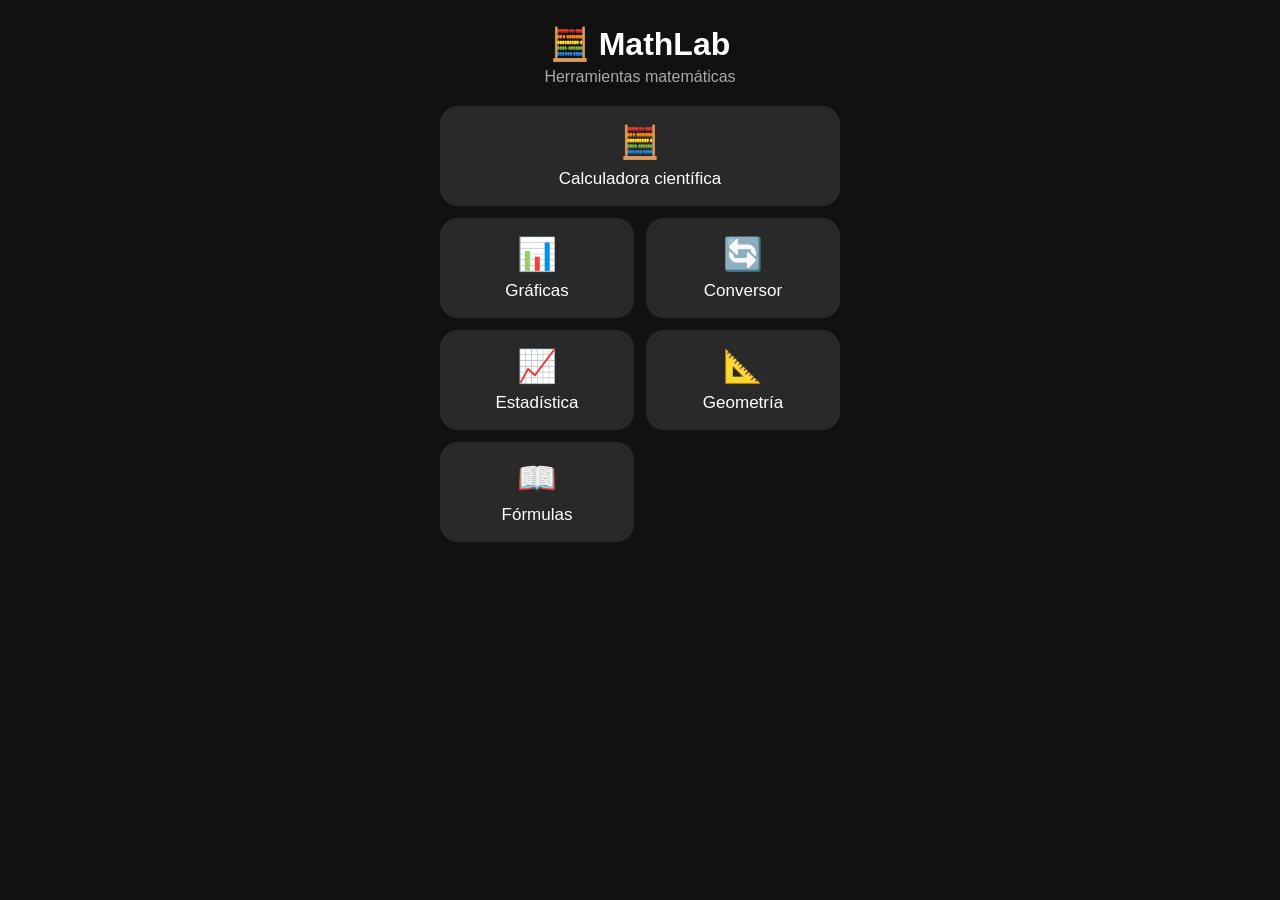
==== index.html @ b101a39a "Rename indexV2.html to index.html" ====
<!DOCTYPE html>
<html lang="es">
<head>
<meta charset="UTF-8">
<meta name="viewport" content="width=device-width, initial-scale=1.0">

<title>MathLab</title>

<style>

* {
    box-sizing: border-box;
}

body {
    margin: 0;
    background: #111;
    color: white;
    font-family: Arial, sans-serif;
    min-height: 100vh;
}

.app {
    width: 100%;
    max-width: 430px;
    margin: auto;
    padding: 15px;
}

h1 {
    text-align: center;
    margin: 10px 0 5px;
}

.subtitulo {
    text-align: center;
    color: #aaa;
    margin-bottom: 20px;
}

.menu {
    display: grid;
    grid-template-columns: repeat(2, 1fr);
    gap: 12px;
}

.menu button {
    min-height: 100px;
    border: none;
    border-radius: 18px;
    background: #292929;
    color: white;
    font-size: 17px;
    cursor: pointer;
}

.menu button:active {
    transform: scale(.97);
}

.menu .grande {
    grid-column: span 2;
}

.icono {
    display: block;
    font-size: 32px;
    margin-bottom: 8px;
}

.seccion {
    display: none;
}

.seccion.activa {
    display: block;
}

.boton-volver {
    width: 100%;
    margin-bottom: 12px;
    padding: 13px;
    border: none;
    border-radius: 12px;
    background: #292929;
    color: white;
    font-size: 16px;
}

.pantalla {
    background: #1c1c1c;
    border-radius: 15px;
    padding: 15px;
    margin-bottom: 10px;
    min-height: 110px;

    display: flex;
    flex-direction: column;
    justify-content: flex-end;

    overflow: hidden;
}

.operacion {
    color: #aaa;
    font-size: 18px;
    min-height: 25px;
    text-align: right;
    word-wrap: break-word;
}

.resultado {
    font-size: 32px;
    text-align: right;
    margin-top: 8px;
    word-wrap: break-word;
}

.modo {
    display: flex;
    gap: 8px;
    margin-bottom: 10px;
}

.modo button {
    flex: 1;
}

.botones {
    display: grid;
    grid-template-columns: repeat(4, 1fr);
    gap: 8px;
    margin-bottom: 10px;
}

button {
    border: none;
    border-radius: 12px;
    padding: 17px 5px;
    font-size: 17px;
    background: #292929;
    color: white;
    cursor: pointer;
}

button:active {
    transform: scale(.96);
}

.funcion {
    background: #383838;
}

.operador {
    background: #454545;
}

.igual {
    background: #555;
}

.limpiar {
    background: #713737;
}

.historial {
    margin-top: 15px;
    background: #1c1c1c;
    border-radius: 12px;
    padding: 12px;
}

.historial h2 {
    font-size: 17px;
    margin: 0 0 8px;
}

.item-historial {
    padding: 6px 0;
    border-bottom: 1px solid #333;
    font-size: 14px;
    color: #bbb;
}

.proximamente {
    text-align: center;
    background: #1c1c1c;
    border-radius: 18px;
    padding: 40px 20px;
}

.proximamente .icono {
    font-size: 50px;
}

.proximamente p {
    color: #aaa;
}

.grafica-panel {
    background: #1c1c1c;
    padding: 15px;
    border-radius: 15px;
    margin-bottom: 15px;
}

.grafica-panel label {
    display: block;
    margin-bottom: 8px;
}

.grafica-panel input {
    width: 100%;
    padding: 12px;
    border: none;
    border-radius: 10px;
    background: #292929;
    color: white;
    font-size: 16px;
    margin-bottom: 10px;
}

.grafica-panel button {
    width: 100%;
}

#canvasGrafica {
    width: 100%;
    background: white;
    border-radius: 15px;
    .grafica-contenedor {
    width: 100%;
    overflow: hidden;
    border-radius: 15px;
    background: white;
    touch-action: none;
}

#canvasGrafica {
    display: block;
    width: 100%;
    height: auto;
}

.controles-grafica {
    display: grid;
    grid-template-columns: repeat(3, 1fr);
    gap: 8px;
    margin-top: 10px;
}

.controles-grafica button {
    padding: 12px 5px;
}
}

</style>
</head>


<body>

<div class="app">


<!-- =========================
     MENU PRINCIPAL
========================= -->

<div id="inicio" class="seccion activa">

    <h1>🧮 MathLab</h1>

    <div class="subtitulo">
        Herramientas matemáticas
    </div>

    <div class="menu">

        <button class="grande"
                onclick="mostrarSeccion('calculadora')">

            <span class="icono">🧮</span>

            Calculadora científica

        </button>


        <button onclick="mostrarSeccion('graficas')">

            <span class="icono">📊</span>

            Gráficas

        </button>


        <button onclick="mostrarSeccion('conversor')">

            <span class="icono">🔄</span>

            Conversor

        </button>


        <button onclick="mostrarSeccion('estadistica')">

            <span class="icono">📈</span>

            Estadística

        </button>


        <button onclick="mostrarSeccion('geometria')">

            <span class="icono">📐</span>

            Geometría

        </button>


        <button onclick="mostrarSeccion('formulas')">

            <span class="icono">📖</span>

            Fórmulas

        </button>

    </div>

</div>



<!-- =========================
     CALCULADORA
========================= -->

<div id="calculadora" class="seccion">

    <button class="boton-volver"
            onclick="mostrarSeccion('inicio')">

        ← Volver al menú

    </button>


    <h1>🧮 Calculadora científica</h1>


    <div class="pantalla">

        <div class="operacion" id="operacion"></div>

        <div class="resultado" id="resultado">
            0
        </div>

    </div>


    <div class="modo">

        <button onclick="cambiarModo()" id="modoBtn">
            DEG
        </button>

        <button onclick="borrarTodo()" class="limpiar">
            AC
        </button>

    </div>


    <!-- MEMORIA -->

    <div class="botones">

        <button class="funcion"
                onclick="memoriaSumar()">
            M+
        </button>

        <button class="funcion"
                onclick="memoriaRestar()">
            M−
        </button>

        <button class="funcion"
                onclick="memoriaRecuperar()">
            MR
        </button>

        <button class="funcion"
                onclick="memoriaBorrar()">
            MC
        </button>

    </div>


    <!-- FUNCIONES -->

    <div class="botones">

        <button class="funcion"
                onclick="agregarFuncion('sin')">
            sin
        </button>

        <button class="funcion"
                onclick="agregarFuncion('cos')">
            cos
        </button>

        <button class="funcion"
                onclick="agregarFuncion('tan')">
            tan
        </button>

        <button class="funcion"
                onclick="agregarFuncion('sqrt')">
            √
        </button>


        <button class="funcion"
                onclick="agregarFuncion('asin')">
            sin⁻¹
        </button>

        <button class="funcion"
                onclick="agregarFuncion('acos')">
            cos⁻¹
        </button>

        <button class="funcion"
                onclick="agregarFuncion('atan')">
            tan⁻¹
        </button>

        <button class="funcion"
                onclick="agregar('^')">
            xʸ
        </button>


        <button class="funcion"
                onclick="agregarFuncion('log')">
            log
        </button>

        <button class="funcion"
                onclick="agregarFuncion('ln')">
            ln
        </button>

        <button class="funcion"
                onclick="agregar('π')">
            π
        </button>

        <button class="funcion"
                onclick="agregar('e')">
            e
        </button>


        <!-- NUMEROS -->

        <button onclick="agregar('7')">7</button>
        <button onclick="agregar('8')">8</button>
        <button onclick="agregar('9')">9</button>

        <button class="operador"
                onclick="agregar('/')">
            ÷
        </button>


        <button onclick="agregar('4')">4</button>
        <button onclick="agregar('5')">5</button>
        <button onclick="agregar('6')">6</button>

        <button class="operador"
                onclick="agregar('*')">
            ×
        </button>


        <button onclick="agregar('1')">1</button>
        <button onclick="agregar('2')">2</button>
        <button onclick="agregar('3')">3</button>

        <button class="operador"
                onclick="agregar('-')">
            −
        </button>


        <button onclick="agregar('0')">0</button>
        <button onclick="agregar('.')">.</button>
        <button onclick="agregar('(')">(</button>

        <button class="operador"
                onclick="agregar('+')">
            +
        </button>


        <button class="funcion"
                onclick="retroceder()">
            ⌫
        </button>

        <button class="funcion"
                onclick="cambiarSigno()">
            ±
        </button>

        <button class="funcion"
                onclick="cambiarFraccionDecimal()">
            S⇄D
        </button>

        <button class="igual"
                onclick="calcular()">
            =
        </button>

    </div>


    <!-- HISTORIAL -->

    <div class="historial">

        <h2>Historial</h2>

        <div id="listaHistorial">
            Sin operaciones todavía.
        </div>

    </div>

</div>



<!-- =========================
     GRAFICAS
========================= -->

<div id="graficas" class="seccion">

    <button class="boton-volver"
        onclick="mostrarSeccion('inicio')">

    ← Volver al menú

</button>

<h1>📊 Gráficas</h1>

<div class="grafica-panel">

    <label>
        Función:
    </label>

    <input
        type="text"
        id="funcionGrafica"
        placeholder="Ejemplo: x^2"
        value="x^2"
    >

    <button onclick="graficar()">
        📈 Graficar
    </button>

</div>

<div class="grafica-contenedor">

    <canvas
        id="canvasGrafica"
        width="800"
        height="800">
    </canvas>

</div>

<div class="controles-grafica">

    <button onclick="centrarGrafica()">
        ⌂ Centrar
    </button>

    <button onclick="zoomGrafica(1.25)">
        🔍+
    </button>

    <button onclick="zoomGrafica(0.8)">
        🔍−
    </button>

</div>

</div>



<!-- =========================
     CONVERSOR
========================= -->

<div id="conversor" class="seccion">

    <button class="boton-volver"
            onclick="mostrarSeccion('inicio')">

        ← Volver al menú

    </button>

    <div class="proximamente">

        <div class="icono">🔄</div>

        <h2>Conversor</h2>

        <p>
            Longitud, masa, temperatura,
            velocidad y más.
        </p>

        <p>
            🚧 Próximamente
        </p>

    </div>

</div>



<!-- =========================
     ESTADISTICA
========================= -->

<div id="estadistica" class="seccion">

    <button class="boton-volver"
            onclick="mostrarSeccion('inicio')">

        ← Volver al menú

    </button>

    <div class="proximamente">

        <div class="icono">📈</div>

        <h2>Estadística</h2>

        <p>
            Media, mediana, moda,
            desviación estándar y más.
        </p>

        <p>
            🚧 Próximamente
        </p>

    </div>

</div>



<!-- =========================
     GEOMETRIA
========================= -->

<div id="geometria" class="seccion">

    <button class="boton-volver"
            onclick="mostrarSeccion('inicio')">

        ← Volver al menú

    </button>

    <div class="proximamente">

        <div class="icono">📐</div>

        <h2>Geometría</h2>

        <p>
            Áreas, perímetros, volúmenes
            y fórmulas geométricas.
        </p>

        <p>
            🚧 Próximamente
        </p>

    </div>

</div>



<!-- =========================
     FORMULAS
========================= -->

<div id="formulas" class="seccion">

    <button class="boton-volver"
            onclick="mostrarSeccion('inicio')">

        ← Volver al menú

    </button>

    <div class="proximamente">

        <div class="icono">📖</div>

        <h2>Fórmulas</h2>

        <p>
            Un catálogo de fórmulas
            matemáticas y físicas.
        </p>

        <p>
            🚧 Próximamente
        </p>

    </div>

</div>


</div>


<script>


/* =========================
   NAVEGACION
========================= */

function mostrarSeccion(id) {

    document
        .querySelectorAll(".seccion")
        .forEach(seccion => {

            seccion.classList.remove("activa");

        });


    document
        .getElementById(id)
        .classList.add("activa");

}



/* =========================
   VARIABLES
========================= */

let expresion = "";

let modo = "DEG";

let historial = [];

let memoria = 0;

let ultimoResultado = 0;

let mostrandoFraccion = false;



const operacionTexto =
    document.getElementById("operacion");

const resultadoTexto =
    document.getElementById("resultado");

const modoBtn =
    document.getElementById("modoBtn");

const listaHistorial =
    document.getElementById("listaHistorial");



/* =========================
   PANTALLA
========================= */

function actualizarPantalla() {

    operacionTexto.textContent =
        expresion;

}



/* =========================
   AGREGAR
========================= */

function agregar(valor) {

    expresion += valor;

    actualizarPantalla();

}



/* =========================
   FUNCIONES
========================= */

function agregarFuncion(funcion) {

    expresion += funcion + "(";

    actualizarPantalla();

}



/* =========================
   BORRAR
========================= */

function borrarTodo() {

    expresion = "";

    resultadoTexto.textContent = "0";

    actualizarPantalla();

}



/* =========================
   RETROCEDER
========================= */

function retroceder() {

    expresion =
        expresion.slice(0, -1);

    actualizarPantalla();

}



/* =========================
   DEG / RAD
========================= */

function cambiarModo() {

    if (modo === "DEG") {

        modo = "RAD";

    } else {

        modo = "DEG";

    }

    modoBtn.textContent = modo;

}



/* =========================
   MEMORIA
========================= */

function memoriaSumar() {

    memoria += ultimoResultado;

}

function memoriaRestar() {

    memoria -= ultimoResultado;

}

function memoriaRecuperar() {

    expresion += memoria;

    actualizarPantalla();

}

function memoriaBorrar() {

    memoria = 0;

}



/* =========================
   ANS
========================= */

function usarAns() {

    expresion += ultimoResultado;

    actualizarPantalla();

}



/* =========================
   CAMBIAR SIGNO
========================= */

function cambiarSigno() {

    if (expresion === "") {

        expresion = "-";

    } else {

        expresion =
            "-(" + expresion + ")";

    }

    actualizarPantalla();

}



/* =========================
   FACTORIAL
========================= */

function factorial(n) {

    if (
        n < 0 ||
        !Number.isInteger(n)
    ) {

        throw new Error(
            "Factorial inválido"
        );

    }

    let resultado = 1;

    for (
        let i = 2;
        i <= n;
        i++
    ) {

        resultado *= i;

    }

    return resultado;

}



/* =========================
   CERRAR PARENTESIS
========================= */

function cerrarParentesis(expr) {

    let abiertos =
        (expr.match(/\(/g) || []).length;

    let cerrados =
        (expr.match(/\)/g) || []).length;

    if (abiertos > cerrados) {

        expr += ")".repeat(
            abiertos - cerrados
        );

    }

    return expr;

}



/* =========================
   MULTIPLICACION IMPLICITA
========================= */

function agregarMultiplicaciones(expr) {

    expr = expr.replace(
        /(\d|\))\(/g,
        "$1*("
    );

    expr = expr.replace(
        /\)(\d)/g,
        ")*$1"
    );

    expr = expr.replace(
        /(\d)π/g,
        "$1*π"
    );

    expr = expr.replace(
        /π(\d)/g,
        "π*$1"
    );

    expr = expr.replace(
        /(\d)(sin|cos|tan|asin|acos|atan|sqrt|log|ln)\(/g,
        "$1*$2("
    );

    expr = expr.replace(
        /\)(sin|cos|tan|asin|acos|atan|sqrt|log|ln)\(/g,
        ")*$1("
    );

    return expr;

}



/* =========================
   PREPARAR EXPRESION
========================= */

function prepararExpresion(expr) {

    expr = expr.replace(
        /π/g,
        "Math.PI"
    );

    expr = expr.replace(
        /\be\b/g,
        "Math.E"
    );


    expr = expr.replace(
        /sqrt\(/g,
        "Math.sqrt("
    );


    expr = expr.replace(
        /log\(/g,
        "Math.log10("
    );

    expr = expr.replace(
        /ln\(/g,
        "Math.log("
    );


    if (modo === "DEG") {

        expr = expr.replace(
            /sin\(/g,
            "sindeg("
        );

        expr = expr.replace(
            /cos\(/g,
            "cosdeg("
        );

        expr = expr.replace(
            /tan\(/g,
            "tandeg("
        );


        expr = expr.replace(
            /asin\(/g,
            "asindeg("
        );

        expr = expr.replace(
            /acos\(/g,
            "acosdeg("
        );

        expr = expr.replace(
            /atan\(/g,
            "atandeg("
        );

    } else {

        expr = expr.replace(
            /sin\(/g,
            "Math.sin("
        );

        expr = expr.replace(
            /cos\(/g,
            "Math.cos("
        );

        expr = expr.replace(
            /tan\(/g,
            "Math.tan("
        );


        expr = expr.replace(
            /asin\(/g,
            "Math.asin("
        );

        expr = expr.replace(
            /acos\(/g,
            "Math.acos("
        );

        expr = expr.replace(
            /atan\(/g,
            "Math.atan("
        );

    }


    expr = expr.replace(
        /\^/g,
        "**"
    );


    return expr;

}



/* =========================
   CALCULAR
========================= */

function calcular() {

    if (expresion === "") {

        return;

    }


    try {

        let expresionCompleta =
            cerrarParentesis(expresion);


        expresionCompleta =
            agregarMultiplicaciones(
                expresionCompleta
            );


        let preparada =
            prepararExpresion(
                expresionCompleta
            );


        preparada =
            preparada.replace(
                /(\d+(?:\.\d+)?)!/g,
                "factorial($1)"
            );


        preparada =
            preparada.replace(
                /(\d+(?:\.\d+)?)%/g,
                "($1/100)"
            );


        let resultado =
            Function(

                "factorial",

                "sindeg",

                "cosdeg",

                "tandeg",

                "asindeg",

                "acosdeg",

                "atandeg",

                "return " + preparada

            )(

                factorial,

                x =>
                    Math.sin(
                        x * Math.PI / 180
                    ),

                x =>
                    Math.cos(
                        x * Math.PI / 180
                    ),

                x =>
                    Math.tan(
                        x * Math.PI / 180
                    ),

                x =>
                    Math.asin(x)
                    * 180 / Math.PI,

                x =>
                    Math.acos(x)
                    * 180 / Math.PI,

                x =>
                    Math.atan(x)
                    * 180 / Math.PI

            );


        if (!Number.isFinite(resultado)) {

            throw new Error(
                "Resultado inválido"
            );

        }


        resultado =
            Number(
                resultado.toPrecision(12)
            );


        resultadoTexto.textContent =
            resultado;


        ultimoResultado =
            resultado;

        mostrandoFraccion =
            false;


        historial.unshift(
            expresion
            + " = "
            + resultado
        );


        if (historial.length > 10) {

            historial.pop();

        }


        mostrarHistorial();


    } catch (error) {

        resultadoTexto.textContent =
            "Error";

    }

}

/* =========================
   FRACCIONES
========================= */

function decimalAFraccion(decimal) {

    if (Number.isInteger(decimal)) {

        return decimal + "/1";

    }

    let signo =
        decimal < 0 ? -1 : 1;

    decimal =
        Math.abs(decimal);

    let mejorNumerador = 0;
    let mejorDenominador = 1;
    let mejorError = Infinity;

    const limite = 10000;

    for (
        let denominador = 1;
        denominador <= limite;
        denominador++
    ) {

        let numerador =
            Math.round(
                decimal * denominador
            );

        let error =
            Math.abs(
                decimal -
                numerador / denominador
            );

        if (error < mejorError) {

            mejorError = error;

            mejorNumerador =
                numerador;

            mejorDenominador =
                denominador;

        }

        if (
            error < 0.0000000001
        ) {

            break;

        }

    }


    function mcd(a, b) {

        while (b !== 0) {

            let temporal =
                a % b;

            a = b;

            b = temporal;

        }

        return a;

    }


    let divisor =
        mcd(
            mejorNumerador,
            mejorDenominador
        );


    mejorNumerador /= divisor;

    mejorDenominador /= divisor;


    return (
        signo *
        mejorNumerador
        + "/"
        + mejorDenominador
    );

}


/* =========================
   S ⇄ D
========================= */

function cambiarFraccionDecimal() {

    if (
        !Number.isFinite(
            ultimoResultado
        )
    ) {

        return;

    }


    if (!mostrandoFraccion) {

        resultadoTexto.textContent =
            decimalAFraccion(
                ultimoResultado
            );

        mostrandoFraccion = true;

    } else {

        resultadoTexto.textContent =
            ultimoResultado;

        mostrandoFraccion = false;

    }

}

/* =========================
   HISTORIAL
========================= */

function mostrarHistorial() {

    if (historial.length === 0) {

        listaHistorial.textContent =
            "Sin operaciones todavía.";

        return;

    }


    listaHistorial.innerHTML = "";


    historial.forEach(item => {

        const div =
            document.createElement(
                "div"
            );

        div.className =
            "item-historial";

        div.textContent =
            item;

        listaHistorial.appendChild(
            div
        );

    });

}
  
/* =========================
   SISTEMA DE GRAFICAS
========================= */

let escalaGrafica = 30;

let centroGraficaX = 400;
let centroGraficaY = 400;


function dibujarGrafica() {

    const canvas =
        document.getElementById(
            "canvasGrafica"
        );

    const ctx =
        canvas.getContext("2d");

    const ancho = canvas.width;
    const alto = canvas.height;


    ctx.clearRect(
        0,
        0,
        ancho,
        alto
    );


    /*
       =========================
       CUADRICULA
       =========================
    */

    ctx.beginPath();

    for (
        let x = centroGraficaX % escalaGrafica;
        x <= ancho;
        x += escalaGrafica
    ) {

        ctx.moveTo(x, 0);

        ctx.lineTo(x, alto);

    }


    for (
        let y = centroGraficaY % escalaGrafica;
        y <= alto;
        y += escalaGrafica
    ) {

        ctx.moveTo(0, y);

        ctx.lineTo(ancho, y);

    }

    ctx.stroke();


    /*
       =========================
       EJES
       =========================
    */

    ctx.beginPath();

    ctx.moveTo(
        0,
        centroGraficaY
    );

    ctx.lineTo(
        ancho,
        centroGraficaY
    );


    ctx.moveTo(
        centroGraficaX,
        0
    );

    ctx.lineTo(
        centroGraficaX,
        alto
    );

    ctx.stroke();


    /*
       =========================
       NUMEROS
       =========================
    */

    ctx.font =
        "14px Arial";

    ctx.textAlign =
        "center";


    const inicioX =
        Math.floor(
            -centroGraficaX /
            escalaGrafica
        );

    const finalX =
        Math.ceil(
            (ancho - centroGraficaX) /
            escalaGrafica
        );


    for (
        let x = inicioX;
        x <= finalX;
        x++
    ) {

        if (x === 0) continue;


        const pixelX =
            centroGraficaX
            + x * escalaGrafica;


        ctx.fillText(
            x,
            pixelX,
            centroGraficaY + 18
        );

    }


    ctx.textAlign =
        "right";


    const inicioY =
        Math.floor(
            (centroGraficaY - alto) /
            escalaGrafica
        );

    const finalY =
        Math.ceil(
            centroGraficaY /
            escalaGrafica
        );


    for (
        let y = inicioY;
        y <= finalY;
        y++
    ) {

        if (y === 0) continue;


        const pixelY =
            centroGraficaY
            - y * escalaGrafica;


        ctx.fillText(
            y,
            centroGraficaX - 6,
            pixelY + 5
        );

    }


    /*
       =========================
       FUNCION
       =========================
    */

    const entrada =
        document.getElementById(
            "funcionGrafica"
        ).value;


    if (
        entrada.trim() === ""
    ) {

        return;

    }


    let funcion =
        entrada
            .replace(
                /y\s*=/i,
                ""
            )
            .replace(
                /\^/g,
                "**"
            )
            .replace(
                /π/g,
                "Math.PI"
            );


    ctx.beginPath();


    let primerPunto =
        true;


    for (
        let pixelX = 0;
        pixelX < ancho;
        pixelX++
    ) {

        const x =
            (
                pixelX -
                centroGraficaX
            )
            / escalaGrafica;


        let y;


        try {

            y =
                Function(
                    "x",
                    "return " + funcion
                )(x);

        } catch {

            return;

        }


        const pixelY =
            centroGraficaY -
            y * escalaGrafica;


        if (
            !Number.isFinite(
                pixelY
            )
            ||
            pixelY < -10000
            ||
            pixelY > 10000
        ) {

            primerPunto = true;

            continue;

        }


        if (
            primerPunto
        ) {

            ctx.moveTo(
                pixelX,
                pixelY
            );

            primerPunto = false;

        } else {

            ctx.lineTo(
                pixelX,
                pixelY
            );

        }

    }


    ctx.stroke();

}



/* =========================
   GRAFICAR
========================= */

function graficar() {

    dibujarGrafica();

}



/* =========================
   ZOOM
========================= */

function zoomGrafica(factor) {

    escalaGrafica *= factor;


    if (
        escalaGrafica < 10
    ) {

        escalaGrafica = 10;

    }


    if (
        escalaGrafica > 150
    ) {

        escalaGrafica = 150;

    }


    dibujarGrafica();

}



/* =========================
   CENTRAR
========================= */

function centrarGrafica() {

    escalaGrafica = 30;

    centroGraficaX = 400;

    centroGraficaY = 400;

    dibujarGrafica();

}
  
</script>

</body>
</html>
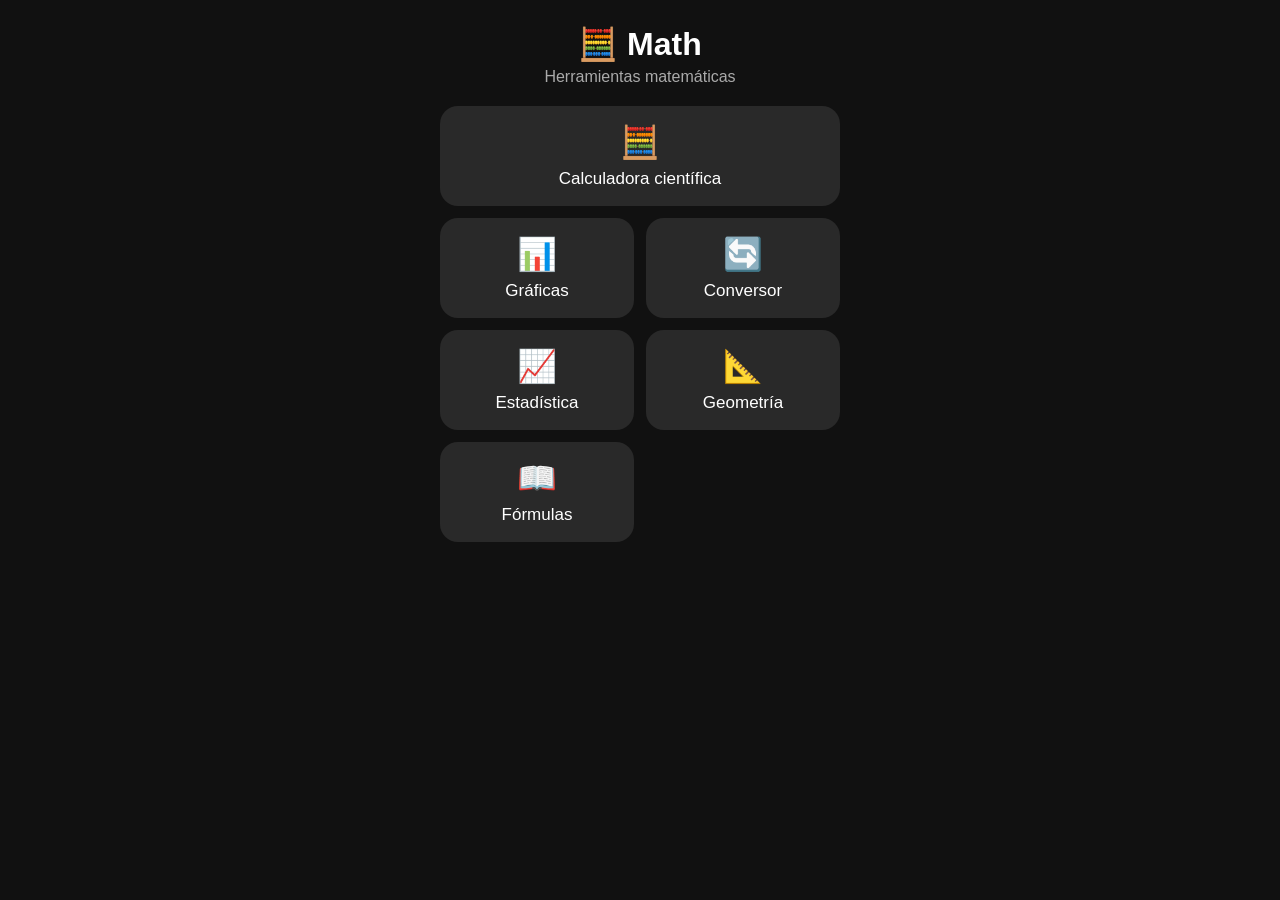
==== commit d4617272: "Add files via upload" ====
--- a/index.html
+++ b/index.html
@@ -4,7 +4,7 @@
 <meta charset="UTF-8">
 <meta name="viewport" content="width=device-width, initial-scale=1.0">
 
-<title>MathLab</title>
+<title>Math</title>
 
 <style>
 
@@ -225,35 +225,82 @@
 }
 
 #canvasGrafica {
-    width: 100%;
-    background: white;
-    border-radius: 15px;
-    .grafica-contenedor {
-    width: 100%;
-    overflow: hidden;
-    border-radius: 15px;
-    background: white;
-    touch-action: none;
-}
-
-#canvasGrafica {
     display: block;
     width: 100%;
     height: auto;
-}
-
-.controles-grafica {
-    display: grid;
-    grid-template-columns: repeat(3, 1fr);
+    background: white;
+    border-radius: 15px;
+    touch-action: none;
+    user-select: none;
+    -webkit-user-select: none;
+}
+
+.grafica-pantalla-completa {
+    position: relative;
+    width: 100%;
+}
+
+.grafica-pantalla-completa.expandida {
+    position: fixed;
+    inset: 0;
+    z-index: 9999;
+    width: 100vw;
+    height: 100vh;
+    background: white;
+    padding: 10px;
+    box-sizing: border-box;
+}
+
+.grafica-pantalla-completa.expandida #canvasGrafica {
+    width: 100%;
+    height: calc(100vh - 20px);
+    object-fit: contain;
+}
+
+.cerrar-grafica {
+    position: absolute;
+    top: 15px;
+    right: 15px;
+    z-index: 10000;
+    width: 45px;
+    height: 45px;
+    border: none;
+    border-radius: 50%;
+    font-size: 22px;
+    background: #222;
+    color: white;
+}
+
+.boton-expandir {
+    width: 100%;
+    margin-top: 10px;
+}
+
+.coordenadas-grafica {
+    margin-top: 8px;
+    padding: 9px;
+    background: #292929;
+    color: #ccc;
+    border-radius: 10px;
+    text-align: center;
+    font-size: 15px;
+    font-family: Arial, sans-serif;
+}
+.funcion-item {
+    display: flex;
     gap: 8px;
-    margin-top: 10px;
-}
-
-.controles-grafica button {
-    padding: 12px 5px;
-}
-}
-
+    margin-bottom: 8px;
+}
+
+.funcion-item input {
+    flex: 1;
+}
+
+.eliminar-funcion {
+    width: 45px !important;
+    padding: 0 !important;
+    background: #444 !important;
+}
 </style>
 </head>
 
@@ -269,7 +316,7 @@
 
 <div id="inicio" class="seccion activa">
 
-    <h1>🧮 MathLab</h1>
+    <h1>🧮 Math</h1>
 
     <div class="subtitulo">
         Herramientas matemáticas
@@ -296,16 +343,15 @@
         </button>
 
 
-        <button onclick="mostrarSeccion('conversor')">
-
+        <button
+    onclick="window.location.href='Conversor/conversor.html'">
             <span class="icono">🔄</span>
-
-            Conversor
-
-        </button>
-
-
-        <button onclick="mostrarSeccion('estadistica')">
+          
+     Conversor
+
+        </button>
+
+        <button onclick="window.location.href='Estadistica/estadistica.html'">
 
             <span class="icono">📈</span>
 
@@ -314,7 +360,7 @@
         </button>
 
 
-        <button onclick="mostrarSeccion('geometria')">
+        <button onclick="window.location.href='Geometria/geometria.html'">
 
             <span class="icono">📐</span>
 
@@ -571,15 +617,32 @@
 <div class="grafica-panel">
 
     <label>
-        Función:
+        Funciones:
     </label>
 
-    <input
-        type="text"
-        id="funcionGrafica"
-        placeholder="Ejemplo: x^2"
-        value="x^2"
-    >
+    <div id="listaFunciones">
+
+        <div class="funcion-item">
+            <input
+                type="text"
+                class="funcion-grafica"
+                placeholder="Ejemplo: x^2"
+                value="x^2"
+            >
+
+            <button
+                class="eliminar-funcion"
+                onclick="eliminarFuncion(this)">
+                ✕
+            </button>
+        </div>
+
+    </div>
+
+    <button 
+      onclick="agregarFuncionGrafica()">
+    ＋ Agregar función
+    </button>
 
     <button onclick="graficar()">
         📈 Graficar
@@ -587,7 +650,14 @@
 
 </div>
 
-<div class="grafica-contenedor">
+<div id="graficaPantallaCompleta"
+     class="grafica-pantalla-completa">
+
+    <button
+        class="cerrar-grafica"
+        onclick="cerrarPantallaCompleta()">
+        ✕
+    </button>
 
     <canvas
         id="canvasGrafica"
@@ -595,6 +665,10 @@
         height="800">
     </canvas>
 
+    <div id="coordenadasGrafica" class="coordenadas-grafica">
+        X: — | Y: —
+    </div>
+
 </div>
 
 <div class="controles-grafica">
@@ -612,7 +686,16 @@
     </button>
 
 </div>
-
+<button
+    class="boton-expandir"
+    onclick="abrirPantallaCompleta()">
+
+    ⛶ Pantalla completa
+
+</button>
+  <button onclick="limpiarGrafica()">
+    🗑️ Limpiar
+  </button>
 </div>
 
 
@@ -1524,385 +1607,960 @@
     });
 
 }
-  
+
 /* =========================
    SISTEMA DE GRAFICAS
 ========================= */
 
 let escalaGrafica = 30;
-
 let centroGraficaX = 400;
 let centroGraficaY = 400;
 
+let dedosActivos = new Map();
+
+let arrastrando = false;
+
+let ultimoX = 0;
+let ultimoY = 0;
+
+let inicioX = 0;
+let inicioY = 0;
+
+let distanciaAnterior = 0;
+
+const canvasGrafica =
+    document.getElementById("canvasGrafica");
+
+const ctxGrafica =
+    canvasGrafica.getContext("2d");
+
+const coordenadasGrafica =
+    document.getElementById("coordenadasGrafica");
+
+
+/* =========================
+   TOQUE / ARRASTRE
+========================= */
+
+canvasGrafica.addEventListener(
+    "pointerdown",
+    function(e) {
+
+        canvasGrafica.setPointerCapture(
+            e.pointerId
+        );
+
+        dedosActivos.set(
+            e.pointerId,
+            {
+                x: e.clientX,
+                y: e.clientY
+            }
+        );
+
+
+        /* ===== PRIMER DEDO ===== */
+
+        if (dedosActivos.size === 1) {
+
+            arrastrando = false;
+
+            ultimoX = e.clientX;
+            ultimoY = e.clientY;
+
+            inicioX = e.clientX;
+            inicioY = e.clientY;
+        }
+
+
+        /* ===== SEGUNDO DEDO ===== */
+
+        if (dedosActivos.size === 2) {
+
+            arrastrando = false;
+
+            const dedos =
+                Array.from(
+                    dedosActivos.values()
+                );
+
+            const dx =
+                dedos[0].x -
+                dedos[1].x;
+
+            const dy =
+                dedos[0].y -
+                dedos[1].y;
+
+            distanciaAnterior =
+                Math.sqrt(
+                    dx * dx +
+                    dy * dy
+                );
+        }
+    }
+);
+
+/* =========================
+   MOVIMIENTO
+========================= */
+
+canvasGrafica.addEventListener(
+    "pointermove",
+    function(e) {
+
+        if (
+            !dedosActivos.has(
+                e.pointerId
+            )
+        ) {
+            return;
+        }
+
+
+        dedosActivos.set(
+            e.pointerId,
+            {
+                x: e.clientX,
+                y: e.clientY
+            }
+        );
+
+
+        /* ===== DOS DEDOS = ZOOM ===== */
+
+        if (dedosActivos.size === 2) {
+
+    const dedos =
+        Array.from(
+            dedosActivos.values()
+        );
+
+    const dx =
+        dedos[0].x - dedos[1].x;
+
+    const dy =
+        dedos[0].y - dedos[1].y;
+
+    const distanciaActual =
+        Math.sqrt(
+            dx * dx +
+            dy * dy
+        );
+
+    /* Punto medio de los dedos */
+
+    const medioX =
+        (dedos[0].x + dedos[1].x) / 2;
+
+    const medioY =
+        (dedos[0].y + dedos[1].y) / 2;
+
+
+    if (distanciaAnterior > 0) {
+
+        const factor =
+            distanciaActual /
+            distanciaAnterior;
+
+        /* Posición del punto medio
+           dentro del canvas */
+
+        const rect =
+            canvasGrafica.getBoundingClientRect();
+
+        const px =
+            medioX - rect.left;
+
+        const py =
+            medioY - rect.top;
+
+
+        /* Coordenadas matemáticas
+           antes del zoom */
+
+        const xAntes =
+            (px - centroGraficaX) /
+            escalaGrafica;
+
+        const yAntes =
+            (centroGraficaY - py) /
+            escalaGrafica;
+
+
+        /* Aplicar zoom */
+
+        escalaGrafica *= factor;
+
+        if (escalaGrafica < 8)
+            escalaGrafica = 8;
+
+        if (escalaGrafica > 200)
+            escalaGrafica = 200;
+
+
+        /* Mantener el mismo punto
+           debajo de los dedos */
+
+        centroGraficaX =
+            px - xAntes * escalaGrafica;
+
+        centroGraficaY =
+            py + yAntes * escalaGrafica;
+
+
+        distanciaAnterior =
+            distanciaActual;
+
+        dibujarGrafica();
+    }
+
+    return;
+  }
+        /* ===== UN DEDO = ARRASTRE ===== */
+
+        if (
+            dedosActivos.size === 1
+        ) {
+
+            const movimientoX =
+                e.clientX - ultimoX;
+
+            const movimientoY =
+                e.clientY - ultimoY;
+
+
+            /* Activar arrastre después
+               de mover más de 6 píxeles */
+
+            if (
+                Math.abs(
+                    e.clientX - inicioX
+                ) > 6 ||
+                Math.abs(
+                    e.clientY - inicioY
+                ) > 6
+            ) {
+
+                arrastrando = true;
+            }
+
+
+            if (arrastrando) {
+
+                centroGraficaX +=
+                    movimientoX;
+
+                centroGraficaY +=
+                    movimientoY;
+
+                ultimoX =
+                    e.clientX;
+
+                ultimoY =
+                    e.clientY;
+
+                dibujarGrafica();
+            }
+        }
+    }
+);
+
+
+/* =========================
+   TERMINAR DEDO
+========================= */
+
+function terminarDedo(e) {
+
+    dedosActivos.delete(
+        e.pointerId
+    );
+
+
+    if (
+        dedosActivos.size === 0
+    ) {
+
+        arrastrando = false;
+
+        distanciaAnterior = 0;
+    }
+
+
+    if (
+        dedosActivos.size < 2
+    ) {
+
+        distanciaAnterior = 0;
+    }
+}
+
+
+canvasGrafica.addEventListener(
+    "pointerup",
+    terminarDedo
+);
+
+canvasGrafica.addEventListener(
+    "pointercancel",
+    terminarDedo
+);
+
+
+/* =========================
+   COORDENADAS AL TOCAR
+========================= */
+
+canvasGrafica.addEventListener(
+    "click",
+    function(e) {
+
+        /* Si arrastramos, no es un toque */
+
+        if (arrastrando) {
+            return;
+        }
+
+
+        const rect =
+            canvasGrafica.getBoundingClientRect();
+
+
+        /* Convertir coordenadas de pantalla
+           a coordenadas reales del canvas */
+
+        const escalaX =
+            canvasGrafica.width /
+            rect.width;
+
+        const escalaY =
+            canvasGrafica.height /
+            rect.height;
+
+
+        const px =
+            (e.clientX - rect.left) *
+            escalaX;
+
+        const py =
+            (e.clientY - rect.top) *
+            escalaY;
+
+
+        /* Convertir píxeles a coordenadas
+           matemáticas */
+
+        const x =
+            (px - centroGraficaX) /
+            escalaGrafica;
+
+        const y =
+            (centroGraficaY - py) /
+            escalaGrafica;
+
+
+        coordenadasGrafica.textContent =
+            "X: " +
+            x.toFixed(2) +
+            " | Y: " +
+            y.toFixed(2);
+    }
+);
+
+
+/* =========================
+   DIBUJAR GRAFICA
+========================= */
 
 function dibujarGrafica() {
 
-    const canvas =
+    const ancho = canvasGrafica.width;
+    const alto = canvasGrafica.height;
+
+    ctxGrafica.clearRect(0, 0, ancho, alto);
+
+    ctxGrafica.fillStyle = "white";
+    ctxGrafica.fillRect(0, 0, ancho, alto);
+
+
+    /* ===== CUADRICULA ===== */
+
+let paso = escalaGrafica;
+
+if (escalaGrafica < 15) {
+    paso = escalaGrafica * 5;
+} else if (escalaGrafica < 25) {
+    paso = escalaGrafica * 2;
+} else if (escalaGrafica > 80) {
+    paso = escalaGrafica / 2;
+} else if (escalaGrafica > 150) {
+    paso = escalaGrafica / 5;
+}
+
+ctxGrafica.strokeStyle = "#e5e5e5";
+ctxGrafica.lineWidth = 1;
+
+const inicioX =
+    ((centroGraficaX % paso) + paso) % paso;
+
+const inicioY =
+    ((centroGraficaY % paso) + paso) % paso;
+
+for (
+    let x = inicioX;
+    x < ancho;
+    x += paso
+) {
+
+    ctxGrafica.beginPath();
+
+    ctxGrafica.moveTo(x, 0);
+    ctxGrafica.lineTo(x, alto);
+
+    ctxGrafica.stroke();
+}
+
+for (
+    let y = inicioY;
+    y < alto;
+    y += paso
+) {
+
+    ctxGrafica.beginPath();
+
+    ctxGrafica.moveTo(0, y);
+    ctxGrafica.lineTo(ancho, y);
+
+    ctxGrafica.stroke();
+}
+
+
+    /* ===== EJES ===== */
+
+    ctxGrafica.strokeStyle = "#222";
+    ctxGrafica.lineWidth = 2;
+
+    ctxGrafica.beginPath();
+
+    ctxGrafica.moveTo(centroGraficaX, 0);
+    ctxGrafica.lineTo(centroGraficaX, alto);
+
+    ctxGrafica.moveTo(0, centroGraficaY);
+    ctxGrafica.lineTo(ancho, centroGraficaY);
+
+    ctxGrafica.stroke();
+
+
+    /* ===== NUMEROS ===== */
+
+ctxGrafica.fillStyle = "#333";
+ctxGrafica.font = "14px Arial";
+
+const pasoNumeros = paso;
+
+const valorPorCuadro =
+    pasoNumeros / escalaGrafica;
+
+
+/* ===== NUMEROS X ===== */
+
+const primerNumeroX =
+    Math.floor(
+        -centroGraficaX / pasoNumeros
+    );
+
+const ultimoNumeroX =
+    Math.ceil(
+        (ancho - centroGraficaX) /
+        pasoNumeros
+    );
+
+for (
+    let i = primerNumeroX;
+    i <= ultimoNumeroX;
+    i++
+) {
+
+    if (i === 0) continue;
+
+    const px =
+        centroGraficaX +
+        i * pasoNumeros;
+
+    const valorX =
+        i * valorPorCuadro;
+
+    ctxGrafica.fillText(
+        Number(valorX.toFixed(2)),
+        px + 3,
+        centroGraficaY - 5
+    );
+}
+
+
+/* ===== NUMEROS Y ===== */
+
+const primerNumeroY =
+    Math.floor(
+        (centroGraficaY - alto) /
+        pasoNumeros
+    );
+
+const ultimoNumeroY =
+    Math.ceil(
+        centroGraficaY /
+        pasoNumeros
+    );
+
+for (
+    let i = primerNumeroY;
+    i <= ultimoNumeroY;
+    i++
+) {
+
+    if (i === 0) continue;
+
+    const py =
+        centroGraficaY -
+        i * pasoNumeros;
+
+    const valorY =
+        i * valorPorCuadro;
+
+    ctxGrafica.fillText(
+        Number(valorY.toFixed(2)),
+        centroGraficaX + 5,
+        py - 3
+    );
+}
+
+
+    /* ===== FUNCIONES ===== */
+
+    const entradas =
+        document.querySelectorAll(
+            ".funcion-grafica"
+        );
+
+    entradas.forEach(function(input, indice) {
+
+        let funcion = input.value;
+
+        if (!funcion) return;
+
+        funcion =
+            funcion
+                .replace(
+                    /^y\s*=\s*/i,
+                    ""
+                )
+                .replace(
+                    /\^/g,
+                    "**"
+                )
+                .replace(
+                    /π/g,
+                    "Math.PI"
+                );
+
+
+        let f;
+
+        try {
+
+            f = new Function(
+                "x",
+                "return " + funcion
+            );
+
+        } catch {
+
+            return;
+        }
+
+
+        /* ===== COLOR ===== */
+
+        const colores = [
+            "#1565c0",
+            "#d32f2f",
+            "#388e3c",
+            "#7b1fa2",
+            "#f57c00",
+            "#00838f"
+        ];
+
+        ctxGrafica.strokeStyle =
+            colores[indice % colores.length];
+
+        ctxGrafica.lineWidth = 3;
+
+        ctxGrafica.beginPath();
+
+
+        let dibujando = false;
+
+
+        /* ===== DIBUJAR ===== */
+
+        for (
+            let px = 0;
+            px <= ancho;
+            px++
+        ) {
+
+            const x =
+                (px - centroGraficaX) /
+                escalaGrafica;
+
+            let y;
+
+            try {
+
+                y = f(x);
+
+            } catch {
+
+                dibujando = false;
+                continue;
+            }
+
+
+            if (
+                !Number.isFinite(y) ||
+                Math.abs(y) > 100000
+            ) {
+
+                dibujando = false;
+                continue;
+            }
+
+
+            const py =
+                centroGraficaY -
+                y * escalaGrafica;
+
+
+            if (
+                py < -10000 ||
+                py > alto + 10000
+            ) {
+
+                dibujando = false;
+                continue;
+            }
+
+
+            if (!dibujando) {
+
+                ctxGrafica.moveTo(px, py);
+
+                dibujando = true;
+
+            } else {
+
+                ctxGrafica.lineTo(px, py);
+            }
+        }
+
+        ctxGrafica.stroke();
+
+    });
+}
+
+
+/* =========================
+   AGREGAR FUNCION
+========================= */
+
+function agregarFuncionGrafica() {
+
+    const lista =
         document.getElementById(
-            "canvasGrafica"
-        );
-
-    const ctx =
-        canvas.getContext("2d");
-
-    const ancho = canvas.width;
-    const alto = canvas.height;
-
-
-    ctx.clearRect(
-        0,
-        0,
-        ancho,
-        alto
+            "listaFunciones"
+        );
+
+    const nueva =
+        document.createElement("div");
+
+    nueva.className =
+        "funcion-item";
+
+    nueva.innerHTML = `
+        <input
+            type="text"
+            class="funcion-grafica"
+            placeholder="Ejemplo: 2*x+1"
+        >
+
+        <button
+            class="eliminar-funcion"
+            onclick="eliminarFuncion(this)">
+            ✕
+        </button>
+    `;
+
+    lista.appendChild(nueva);
+}
+
+
+/* =========================
+   ELIMINAR FUNCION
+========================= */
+
+function eliminarFuncion(boton) {
+
+    const lista =
+        document.getElementById(
+            "listaFunciones"
+        );
+
+    const funciones =
+        lista.querySelectorAll(
+            ".funcion-item"
+        );
+
+    if (funciones.length <= 1) {
+
+        funciones[0]
+            .querySelector("input")
+            .value = "";
+
+        return;
+    }
+
+    boton.parentElement.remove();
+
+    dibujarGrafica();
+}
+
+
+/* =========================
+   GRAFICAR
+========================= */
+
+function graficar() {
+
+    guardarFunciones();
+
+    dibujarGrafica();
+
+}
+
+function guardarFunciones() {
+
+    const entradas =
+        document.querySelectorAll(
+            ".funcion-grafica"
+        );
+
+    const funciones = [];
+
+    entradas.forEach(function(input) {
+
+        funciones.push(input.value);
+
+    });
+
+    localStorage.setItem(
+        "mathFunciones",
+        JSON.stringify(funciones)
     );
-
-
-    /*
-       =========================
-       CUADRICULA
-       =========================
-    */
-
-    ctx.beginPath();
-
-    for (
-        let x = centroGraficaX % escalaGrafica;
-        x <= ancho;
-        x += escalaGrafica
+}
+
+function cargarFunciones() {
+
+    const guardadas =
+        localStorage.getItem(
+            "mathFunciones"
+        );
+
+    if (!guardadas) return;
+
+    const funciones =
+        JSON.parse(guardadas);
+
+    const lista =
+        document.getElementById(
+            "listaFunciones"
+        );
+
+    lista.innerHTML = "";
+
+    funciones.forEach(function(funcion) {
+
+        const nueva =
+            document.createElement("div");
+
+        nueva.className =
+            "funcion-item";
+
+        nueva.innerHTML = `
+            <input
+                type="text"
+                class="funcion-grafica"
+                placeholder="Ejemplo: x^2"
+                value="${funcion.replace(/"/g, "&quot;")}"
+            >
+
+            <button
+                class="eliminar-funcion"
+                onclick="eliminarFuncion(this)">
+                ✕
+            </button>
+        `;
+
+        lista.appendChild(nueva);
+    });
+
+          }
+
+/* =========================
+   ZOOM BOTONES
+========================= */
+
+function zoomGrafica(factor) {
+
+    escalaGrafica *= factor;
+
+
+    if (
+        escalaGrafica < 8
     ) {
 
-        ctx.moveTo(x, 0);
-
-        ctx.lineTo(x, alto);
-
+        escalaGrafica = 8;
     }
 
 
-    for (
-        let y = centroGraficaY % escalaGrafica;
-        y <= alto;
-        y += escalaGrafica
+    if (
+        escalaGrafica > 200
     ) {
 
-        ctx.moveTo(0, y);
-
-        ctx.lineTo(ancho, y);
-
+        escalaGrafica = 200;
     }
 
-    ctx.stroke();
-
-
-    /*
-       =========================
-       EJES
-       =========================
-    */
-
-    ctx.beginPath();
-
-    ctx.moveTo(
-        0,
-        centroGraficaY
+
+    dibujarGrafica();
+}
+
+
+/* =========================
+   CENTRAR
+========================= */
+
+function centrarGrafica() {
+
+    escalaGrafica = 30;
+
+    centroGraficaX =
+        canvasGrafica.width / 2;
+
+    centroGraficaY =
+        canvasGrafica.height / 2;
+
+
+    coordenadasGrafica.textContent =
+        "X: — | Y: —";
+
+
+    dibujarGrafica();
+}
+
+
+/* =========================
+   PANTALLA COMPLETA
+========================= */
+
+function abrirPantallaCompleta() {
+
+    const grafica =
+        document.getElementById(
+            "graficaPantallaCompleta"
+        );
+
+
+    grafica.classList.add(
+        "expandida"
     );
 
-    ctx.lineTo(
-        ancho,
-        centroGraficaY
+
+    document.body.style.overflow =
+        "hidden";
+
+
+    setTimeout(
+        function() {
+
+            dibujarGrafica();
+
+        },
+        100
     );
-
-
-    ctx.moveTo(
-        centroGraficaX,
-        0
+}
+
+
+/* =========================
+   CERRAR
+========================= */
+
+function cerrarPantallaCompleta() {
+
+    const grafica =
+        document.getElementById(
+            "graficaPantallaCompleta"
+        );
+
+
+    grafica.classList.remove(
+        "expandida"
     );
 
-    ctx.lineTo(
-        centroGraficaX,
-        alto
+
+    document.body.style.overflow =
+        "";
+
+
+    setTimeout(
+        function() {
+
+            dibujarGrafica();
+
+        },
+        100
     );
-
-    ctx.stroke();
-
-
-    /*
-       =========================
-       NUMEROS
-       =========================
-    */
-
-    ctx.font =
-        "14px Arial";
-
-    ctx.textAlign =
-        "center";
-
-
-    const inicioX =
-        Math.floor(
-            -centroGraficaX /
-            escalaGrafica
-        );
-
-    const finalX =
-        Math.ceil(
-            (ancho - centroGraficaX) /
-            escalaGrafica
-        );
-
-
-    for (
-        let x = inicioX;
-        x <= finalX;
-        x++
-    ) {
-
-        if (x === 0) continue;
-
-
-        const pixelX =
-            centroGraficaX
-            + x * escalaGrafica;
-
-
-        ctx.fillText(
-            x,
-            pixelX,
-            centroGraficaY + 18
-        );
-
-    }
-
-
-    ctx.textAlign =
-        "right";
-
-
-    const inicioY =
-        Math.floor(
-            (centroGraficaY - alto) /
-            escalaGrafica
-        );
-
-    const finalY =
-        Math.ceil(
-            centroGraficaY /
-            escalaGrafica
-        );
-
-
-    for (
-        let y = inicioY;
-        y <= finalY;
-        y++
-    ) {
-
-        if (y === 0) continue;
-
-
-        const pixelY =
-            centroGraficaY
-            - y * escalaGrafica;
-
-
-        ctx.fillText(
-            y,
-            centroGraficaX - 6,
-            pixelY + 5
-        );
-
-    }
-
-
-    /*
-       =========================
-       FUNCION
-       =========================
-    */
-
-    const entrada =
-        document.getElementById(
-            "funcionGrafica"
-        ).value;
-
-
-    if (
-        entrada.trim() === ""
-    ) {
-
-        return;
-
-    }
-
-
-    let funcion =
-        entrada
-            .replace(
-                /y\s*=/i,
-                ""
-            )
-            .replace(
-                /\^/g,
-                "**"
-            )
-            .replace(
-                /π/g,
-                "Math.PI"
-            );
-
-
-    ctx.beginPath();
-
-
-    let primerPunto =
-        true;
-
-
-    for (
-        let pixelX = 0;
-        pixelX < ancho;
-        pixelX++
-    ) {
-
-        const x =
-            (
-                pixelX -
-                centroGraficaX
-            )
-            / escalaGrafica;
-
-
-        let y;
-
-
-        try {
-
-            y =
-                Function(
-                    "x",
-                    "return " + funcion
-                )(x);
-
-        } catch {
-
-            return;
-
-        }
-
-
-        const pixelY =
-            centroGraficaY -
-            y * escalaGrafica;
-
-
-        if (
-            !Number.isFinite(
-                pixelY
-            )
-            ||
-            pixelY < -10000
-            ||
-            pixelY > 10000
-        ) {
-
-            primerPunto = true;
-
-            continue;
-
-        }
-
-
-        if (
-            primerPunto
-        ) {
-
-            ctx.moveTo(
-                pixelX,
-                pixelY
-            );
-
-            primerPunto = false;
-
-        } else {
-
-            ctx.lineTo(
-                pixelX,
-                pixelY
-            );
-
-        }
-
-    }
-
-
-    ctx.stroke();
-
-}
-
-
-
-/* =========================
-   GRAFICAR
-========================= */
-
-function graficar() {
+  }
+function limpiarGrafica() {
+
+    const lista =
+        document.getElementById("listaFunciones");
+
+    lista.innerHTML = `
+        <div class="funcion-item">
+            <input
+                type="text"
+                class="funcion-grafica"
+                placeholder="Ejemplo: x^2"
+            >
+
+            <button
+                class="eliminar-funcion"
+                onclick="eliminarFuncion(this)">
+                ✕
+            </button>
+        </div>
+    `;
+
+    document.getElementById(
+        "coordenadasGrafica"
+    ).textContent = "X: — | Y: —";
 
     dibujarGrafica();
-
-}
-
-
-
-/* =========================
-   ZOOM
-========================= */
-
-function zoomGrafica(factor) {
-
-    escalaGrafica *= factor;
-
-
-    if (
-        escalaGrafica < 10
-    ) {
-
-        escalaGrafica = 10;
-
-    }
-
-
-    if (
-        escalaGrafica > 150
-    ) {
-
-        escalaGrafica = 150;
-
-    }
-
-
-    dibujarGrafica();
-
-}
-
-
-
-/* =========================
-   CENTRAR
-========================= */
-
-function centrarGrafica() {
-
-    escalaGrafica = 30;
-
-    centroGraficaX = 400;
-
-    centroGraficaY = 400;
-
-    dibujarGrafica();
-
-}
+  }
+
+  cargarFunciones();
+</script>
+
+</body>
   
-</script>
-
-</body>
-</html>
+</html>
